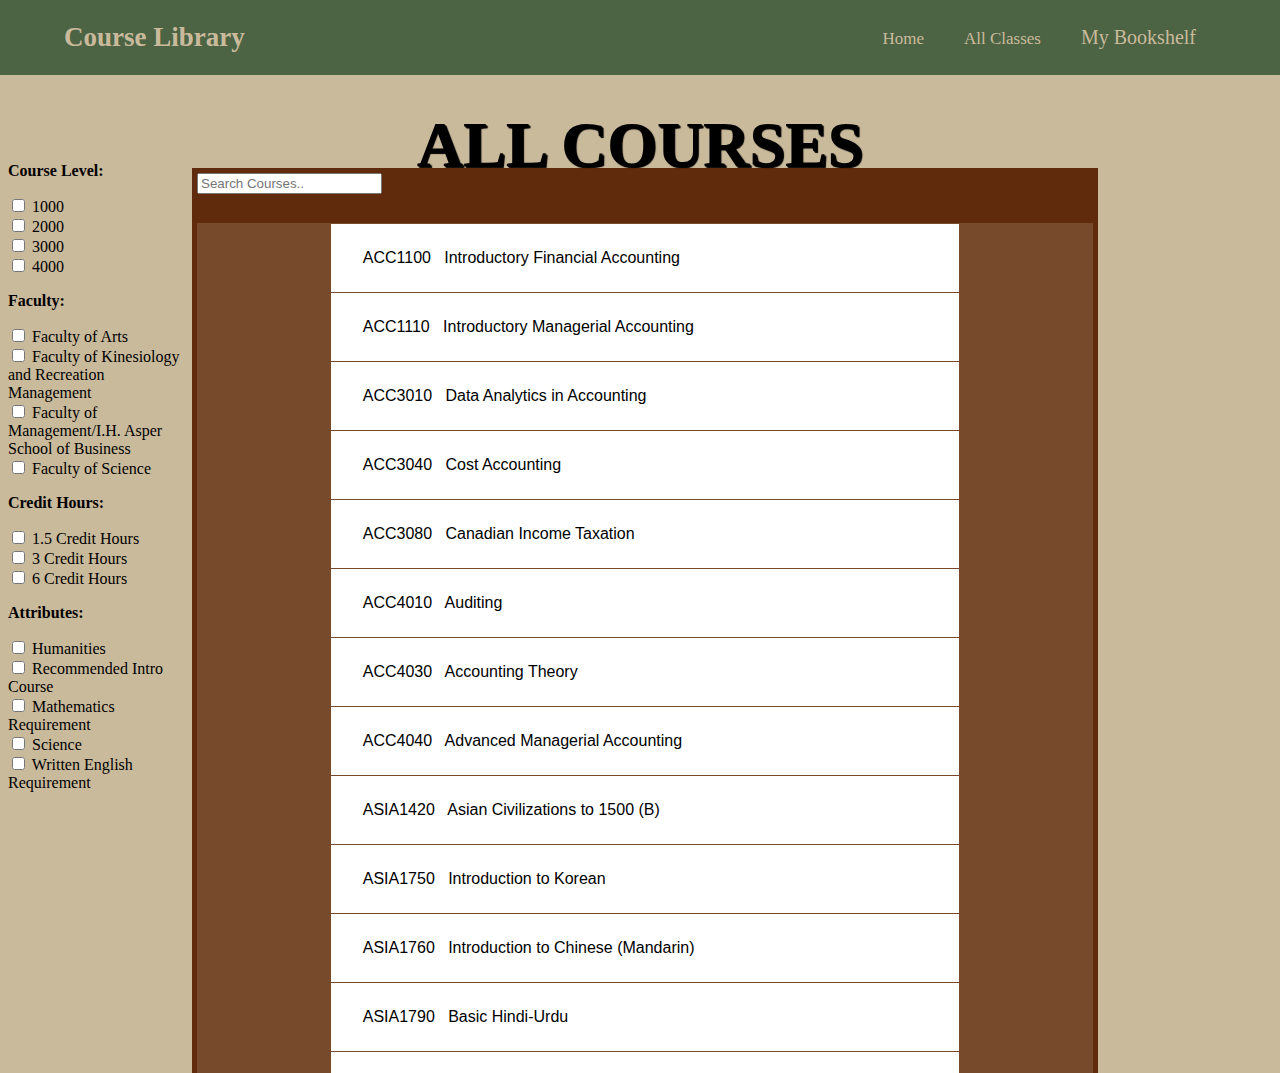
==== allCourses.html @ 7117ba46 "Add files via upload" ====
<!DOCTYPE html>
<html lang="en">
<head>
    <meta charset="UTF-8">
    <link rel="stylesheet" href="allCourses.css">
    <title>Course Library - All Classes</title>
</head>
<header style="background-color: #272727">
  <nav>
    <div class="navbar">
      <div class="logo"><a href="index.html">Course Library</a></div>
      <ul class="menu">
        <li><a href="index.html">Home</a></li>
        <li><a href="allCourses.html">All Classes</a></li>
        <li>My Bookshelf</li>
      </ul>

    </div>
  </nav>

</header>

<body style="background-color: #CABA9C">
<div class="shelfTitle">
    <!------------------------CHANGE THIS VALUE TO CHANGE THE TITLE ABOVE THE SHELF---------------------------------------->
    <p>ALL COURSES</p>
</div>
<script src="script.js"></script>

<div class="courses-filter">
    <p><strong>Course Level:</strong><p>
    <form>
        <label><input type="checkbox" name="course-level" value="1000" id="1000" /> 1000</label><br>
        <label><input type="checkbox" name="course-level" value="2000" id="2000" /> 2000</label><br>
        <label><input type="checkbox" name="course-level" value="3000" id="3000" /> 3000</label><br>
        <label><input type="checkbox" name="course-level" value="4000" id="4000" /> 4000</label><br>
    </form>

    <p><strong>Faculty:</strong></p>
    <form>
        <label><input type="checkbox" name="faculty" value="fac_arts" id="fac_arts" /> Faculty of Arts</label><br>
        <label><input type="checkbox" name="faculty" value="fac_kine" id="fac_kine" /> Faculty of Kinesiology and Recreation Management</label><br>
        <label><input type="checkbox" name="faculty" value="fac_mgmt" id="fac_mgmt" /> Faculty of Management/I.H. Asper School of Business</label><br>
        <label><input type="checkbox" name="faculty" value="fac_science" id="fac_science" /> Faculty of Science</label><br>
    </form>
    <p><strong>Credit Hours:</strong></p>
    <form>
        <label><input type="checkbox" name="credit-hours" value="1.5cr" id="1.5cr" /> 1.5 Credit Hours</label><br>
        <label><input type="checkbox" name="credit-hours" value="3cr" id="3cr" /> 3 Credit Hours</label><br>
        <label><input type="checkbox" name="credit-hours" value="6cr" id="6cr" /> 6 Credit Hours</label><br>
    </form>
    <p><strong>Attributes:</strong></p>
    <form>
        <label><input type="checkbox" name="attribute" value="humanities" id="humanities" /> Humanities</label><br>
        <label><input type="checkbox" name="attribute" value="ric" id="ric" /> Recommended Intro Course</label><br>
        <label><input type="checkbox" name="attribute" value="math" id="math" /> Mathematics Requirement</label><br>
        <label><input type="checkbox" name="attribute" value="science" id="science" /> Science</label><br>
        <label><input type="checkbox" name="attribute" value="wre" id="wre" /> Written English Requirement</label><br>
    </form>
</div>

  <div class="container">
      <div class="shelfNav">
          <div class ="course-search">
              <input id="searchbar" onkeyup="search_course()" type="text"
                     name="search" placeholder="Search Courses..">
              <script src="script.js"></script>
          </div>

      </div>

      <div class="courses">
          <div class="course" data-id="acc1100" data-category="1000 fac_mgmt 3cr"> ACC1100 &nbsp; Introductory Financial Accounting</div>
          <div class="course" data-id="acc1110" data-category="1000 fac_mgmt 3cr"> ACC1110 &nbsp; Introductory Managerial Accounting</div>
          <div class="course" data-id="acc3010" data-category="3000 fac_mgmt 3cr"> ACC3010 &nbsp; Data Analytics in Accounting</div>
          <div class="course" data-id="acc3040" data-category="3000 fac_mgmt 3cr"> ACC3040 &nbsp; Cost Accounting</div>
          <div class="course" data-id="acc3080" data-category="3000 fac_mgmt 3cr"> ACC3080 &nbsp; Canadian Income Taxation</div>
          <div class="course" data-id="acc4010" data-category="4000 fac_mgmt 3cr"> ACC4010 &nbsp; Auditing</div>
          <div class="course" data-id="acc4030" data-category="4000 fac_mgmt 3cr"> ACC4030 &nbsp; Accounting Theory</div>
          <div class="course" data-id="acc4040" data-category="4000 fac_mgmt 3cr"> ACC4040 &nbsp; Advanced Managerial Accounting</div>


          <div class="course" data-id="asia1420" data-category="1000 fac_arts 6cr humanities ric wre"> ASIA1420 &nbsp; Asian Civilizations to 1500 (B)</div>
          <div class="course" data-id="asia1750" data-category="1000 fac_arts 6cr humanities ric"> ASIA1750 &nbsp; Introduction to Korean</div>
          <div class="course" data-id="asia1760" data-category="1000 fac_arts 6cr humanities ric"> ASIA1760 &nbsp; Introduction to Chinese (Mandarin)</div>
          <div class="course" data-id="asia1790" data-category="1000 fac_arts 6cr humanities"> ASIA1790 &nbsp; Basic Hindi-Urdu</div>
          <div class="course" data-id="asia2080" data-category="2000 fac_arts 3cr humanities"> ASIA2080 &nbsp; South Asian Civilization</div>
          <div class="course" data-id="asia2570" data-category="2000 fac_arts 3cr humanities"> ASIA2570 &nbsp; History, Culture, and Society in Chinese Film</div>
          <div class="course" data-id="asia2750" data-category="2000 fac_arts 6cr humanities"> ASIA2750 &nbsp; Intermediate Korean</div>
          <div class="course" data-id="asia2760" data-category="2000 fac_arts 6cr humanities"> ASIA2760 &nbsp; Intermediate Chinese (Mandarin)</div>
          <div class="course" data-id="asia3480" data-category="3000 fac_arts 3cr humanities"> ASIA3480 &nbsp; Selected Topics in Asian Studies 1</div>
          <div class="course" data-id="asia3490" data-category="3000 fac_arts 3cr humanities"> ASIA3490 &nbsp; Selected Topics in Asian Studies 2</div>
          <div class="course" data-id="asia3560" data-category="3000 fac_arts 3cr humanities"> ASIA3560 &nbsp; Themes and Genres in Asian Literature </div>
          <div class="course" data-id="asia3750" data-category="3000 fac_arts 6cr humanities"> ASIA3750 &nbsp; Advanced Korean</div>
          <div class="course" data-id="asia3760" data-category="3000 fac_arts 6cr humanities"> ASIA3760 &nbsp; Advanced Chinese (Mandarin)</div>

          <div class="course" data-id="comp1000" data-category="1000 fac_science 3cr science ric"> COMP1000&nbsp; Introductory Programming: Think Like a Computer</div>
          <div class="course" data-id="comp1002" data-category="1000 fac_science 1.5cr science">COMP1002 &nbsp; Introduction to Tools and Techniques in Computer Science 1</div>
          <div class="course" data-id="comp1010" data-category="1000 fac_science 3cr science ric">COMP1010 &nbsp; Introductory Computer Science 1</div>
          <div class="course" data-id="comp2080" data-category="2000 fac_science 3cr science"> COMP2080&nbsp; Analysis of Algorithms</div>
          <div class="course" data-id="comp2150" data-category="2000 fac_science 3cr science"> COMP2150&nbsp; Object Orientation</div>
          <div class="course" data-id="comp2280" data-category="2000 fac_science 3cr science"> COMP2280&nbsp; Introduction to Computer Systems</div>
          <div class="course" data-id="comp3020" data-category="3000 fac_science 3cr science"> COMP3020&nbsp; Human-Computer Interaction 1</div>
          <div class="course" data-id="comp3170" data-category="3000 fac_science 3cr science"> COMP3170&nbsp; Analysis of Algorithms and Data Structures</div>
          <div class="course" data-id="comp3350" data-category="3000 fac_science 3cr science"> COMP3350&nbsp; Software Engineering 1</div>
          <div class="course" data-id="comp4020" data-category="4000 fac_science 3cr science">COMP4020 &nbsp; Human-Computer Interaction 2</div>
          <div class="course" data-id="comp4340" data-category="4000 fac_science 3cr science">COMP4340 &nbsp; Graph Theory Algorithms 1</div>
          <div class="course" data-id="comp4350" data-category="4000 fac_science 3cr science">COMP4350 &nbsp; Software Engineering 2</div>

          <div class="course" data-id="kper1200" data-category="1000 fac_kine 3cr ric"> KPER1200 &nbsp; Physical Activity, Health and Wellness</div>
          <div class="course" data-id="kper1400" data-category="1000 fac_kine 3cr ric"> KPER1400 &nbsp; Concepts of Recreation and Leisure</div>
          <div class="course" data-id="kper1500" data-category="1000 fac_kine 3cr ric"> KPER1500 &nbsp; Foundations of Physical Education and Kinesiology</div>
          <div class="course" data-id="kper2120" data-category="2000 fac_kine 3cr wre"> KPER2120 &nbsp; Academic Skills in Kinesiology and Recreation Management </div>
          <div class="course" data-id="kper2170" data-category="2000 fac_kine 3cr"> KPER2170 &nbsp; History of Physical Activity and Leisure</div>
          <div class="course" data-id="kper2320" data-category="2000 fac_kine 3cr"> KPER2320 &nbsp; Human Anatomy</div>
          <div class="course" data-id="kper3100" data-category="3000 fac_kine 3cr"> KPER3100 &nbsp; Inclusive Physical Activity and Leisure</div>
          <div class="course" data-id="kper3140" data-category="3000 fac_kine 3cr"> KPER3140 &nbsp; Health Promotion</div>
          <div class="course" data-id="kper3470" data-category="3000 fac_kine 3cr"> KPER3470 &nbsp; Exercise Physiology</div>
          <div class="course" data-id="kper4110" data-category="4000 fac_kine 3cr"> KPER4110 &nbsp; The Olympics and the Global Sporting Event</div>
          <div class="course" data-id="kper4310" data-category="4000 fac_kine 3cr"> KPER4310 &nbsp; Physical Activity Counselling</div>
          <div class="course" data-id="kper4320" data-category="4000 fac_kine 3cr"> KPER4320 &nbsp; Sport and the Body</div>

          <div class="course" data-id="math1010" data-category="1000 fac_science 3cr math science ric"> MATH1010 &nbsp; Applied Finite Mathematics</div>
          <div class="course" data-id="math1240" data-category="1000 fac_science 3cr math science ric"> MATH1240 &nbsp; Elementary Discrete Mathematics</div>
          <div class="course" data-id="math1500" data-category="1000 fac_science 3cr math science ric"> MATH1500 &nbsp; Introduction to Calculus</div>
          <div class="course" data-id="math2020" data-category="2000 fac_science 3cr math science"> MATH2020 &nbsp; Algebra 1</div>
          <div class="course" data-id="math2030" data-category="2000 fac_science 3cr math science"> MATH2030 &nbsp; Combinatorics 1</div>
          <div class="course" data-id="math2740" data-category="2000 fac_science 3cr math science"> MATH2740 &nbsp; Mathematics of Data Science</div>
          <div class="course" data-id="math3320" data-category="3000 fac_science 3cr math science"> MATH3320 &nbsp; Algebra 2</div>
          <div class="course" data-id="math3322" data-category="3000 fac_science 3cr math science"> MATH3322 &nbsp; Algebra 3</div>
          <div class="course" data-id="math3360" data-category="3000 fac_science 3cr math science"> MATH3360 &nbsp; Combinatorics 2</div>
          <div class="course" data-id="math4280" data-category="4000 fac_science 3cr math science"> MATH4280 &nbsp; Basic Functional Analysis</div>
          <div class="course" data-id="math4300" data-category="4000 fac_science 3cr math science"> MATH4300 &nbsp; Combinatorial Geometry</div>
          <div class="course" data-id="math4370" data-category="4000 fac_science 3cr math science"> MATH4370 &nbsp; Linear Algebra and Matrix Analysis</div>


      </div>
      <script src='https://ajax.googleapis.com/ajax/libs/jquery/3.7.1/jquery.min.js'></script><script  src="script.js"></script>
  </div>

</body>
</html>
---- allCourses.css ----
nav{
    position: fixed;
    left: 0;
    top: 0;
    width: 100%;
    height: 75px;
    background: #4C6444;
    z-index: 100;
}

body{
    height: 100vh;
}
nav .navbar{
    display: flex;
    align-items: center;
    justify-content: space-between;
    height: 100%;
    max-width: 90%;
    background: #4C6444;
    margin: auto;
}
nav .navbar .logo a{
    color: #CABA9C;
    font-size: 27px;
    font-weight: 600;
    text-decoration: none;
}
nav .navbar .menu{
    font-size: 20px;
    color: #CABA9C;
    display: flex;
}
.navbar .menu li{
    list-style: none;
    margin: 0 20px;
}
.navbar .menu li a{
    color: #CABA9C;
    font-size: 17px;
    font-weight: 500;
    text-decoration: none;
}

.container{
    position: absolute;
    top: 168px;
    left: 15%;
    width: 70%;
    height: 100%;
    background:  rgba(87, 31, 0, 0.72);
    border-style: solid;
    border-width: 5px;
    border-bottom: 0px;
    border-style: solid;
    border-color:  rgba(87, 31, 0, 0.72);
    overflow-y: auto;
}

.shelfTitle {
    position: relative;
    top: 44px;
    margin: auto;
    width: 100%;
    height: 0px;
    background-color: red;
    text-align: center;
    font-family: Inknut Antiqua;
    font-size: 64px;
    font-weight: 700;
    text-shadow:
            1px 1px 1px black,
            2px 2px 1px black;
}

.shelfNav{
    background-color:  rgba(87, 31, 0, 0.72);
    position: absolute;
    width: 100%;
    height: 50px;
}


/*For course searching */
.courses-filter {
    float:left;
    width:14%;
    margin:6.5% 1% 0 0;
    padding:0;
    position:relative;
    user-select: none;
}

.courses {
    font-family: 'Arial', serif;
    float:left;
    width:70%;
    margin-top: 51px;
    padding: 0% 0% 0% 15%;

}

.courses div{
    float:left;
    width:90%;
    height:68px;
    line-height:68px;
    padding:0 5%;
    margin:0 0 1px;
    position:relative;
    list-style: none;
    background: white;
    color: black;
}
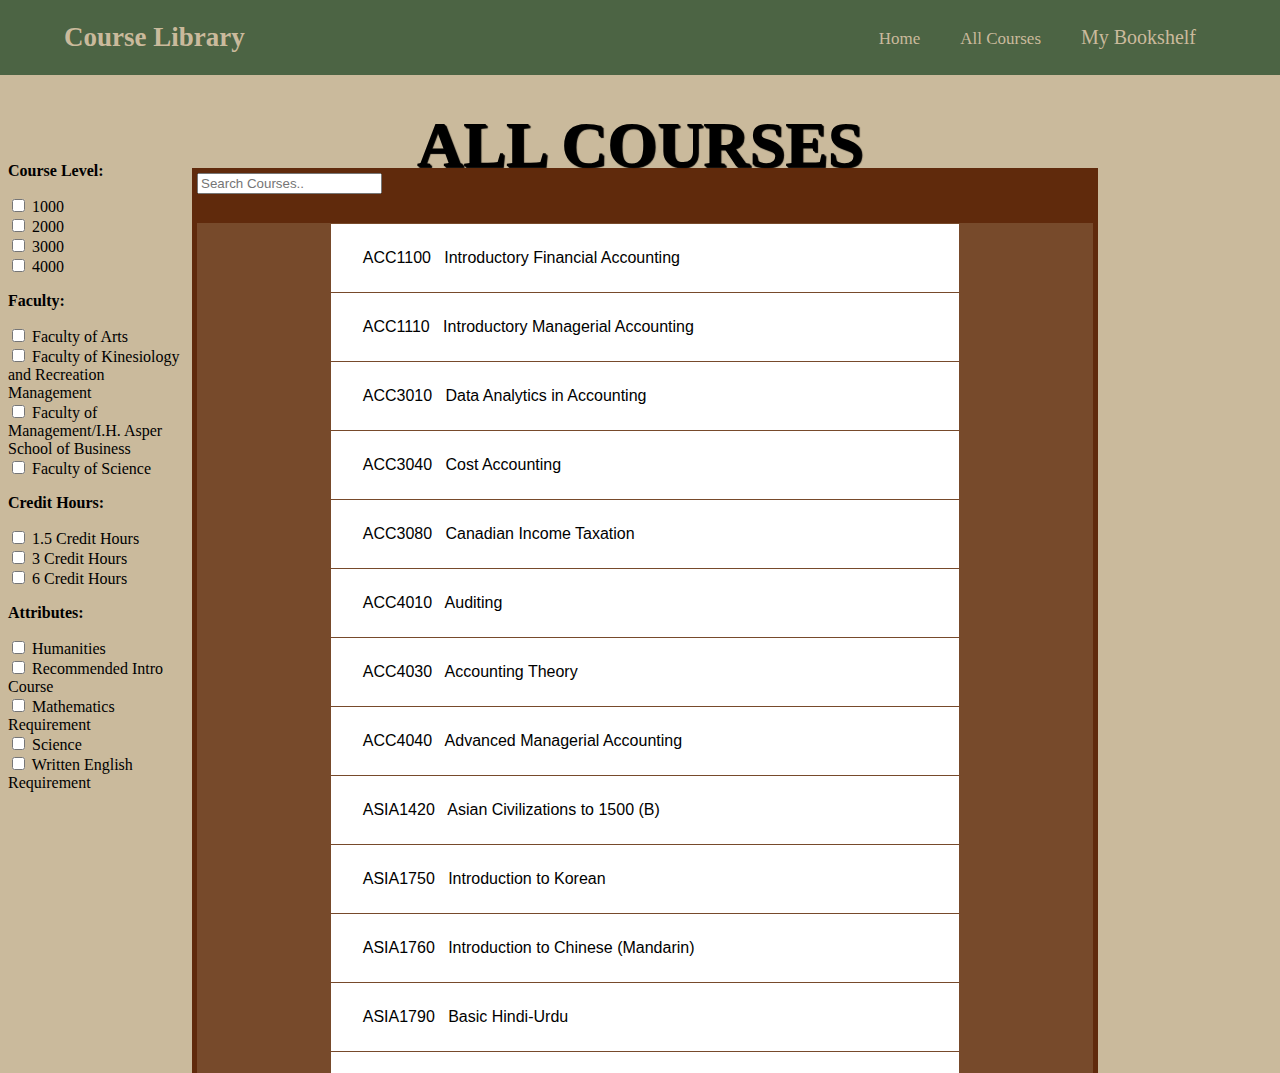
==== commit 06c4f3d6: "Add files via upload" ====
--- a/allCourses.html
+++ b/allCourses.html
@@ -3,7 +3,7 @@
 <head>
     <meta charset="UTF-8">
     <link rel="stylesheet" href="allCourses.css">
-    <title>Course Library - All Classes</title>
+    <title>Course Library - All Courses</title>
 </head>
 <header style="background-color: #272727">
   <nav>
@@ -11,7 +11,7 @@
       <div class="logo"><a href="index.html">Course Library</a></div>
       <ul class="menu">
         <li><a href="index.html">Home</a></li>
-        <li><a href="allCourses.html">All Classes</a></li>
+        <li><a href="allCourses.html">All Courses</a></li>
         <li>My Bookshelf</li>
       </ul>
 
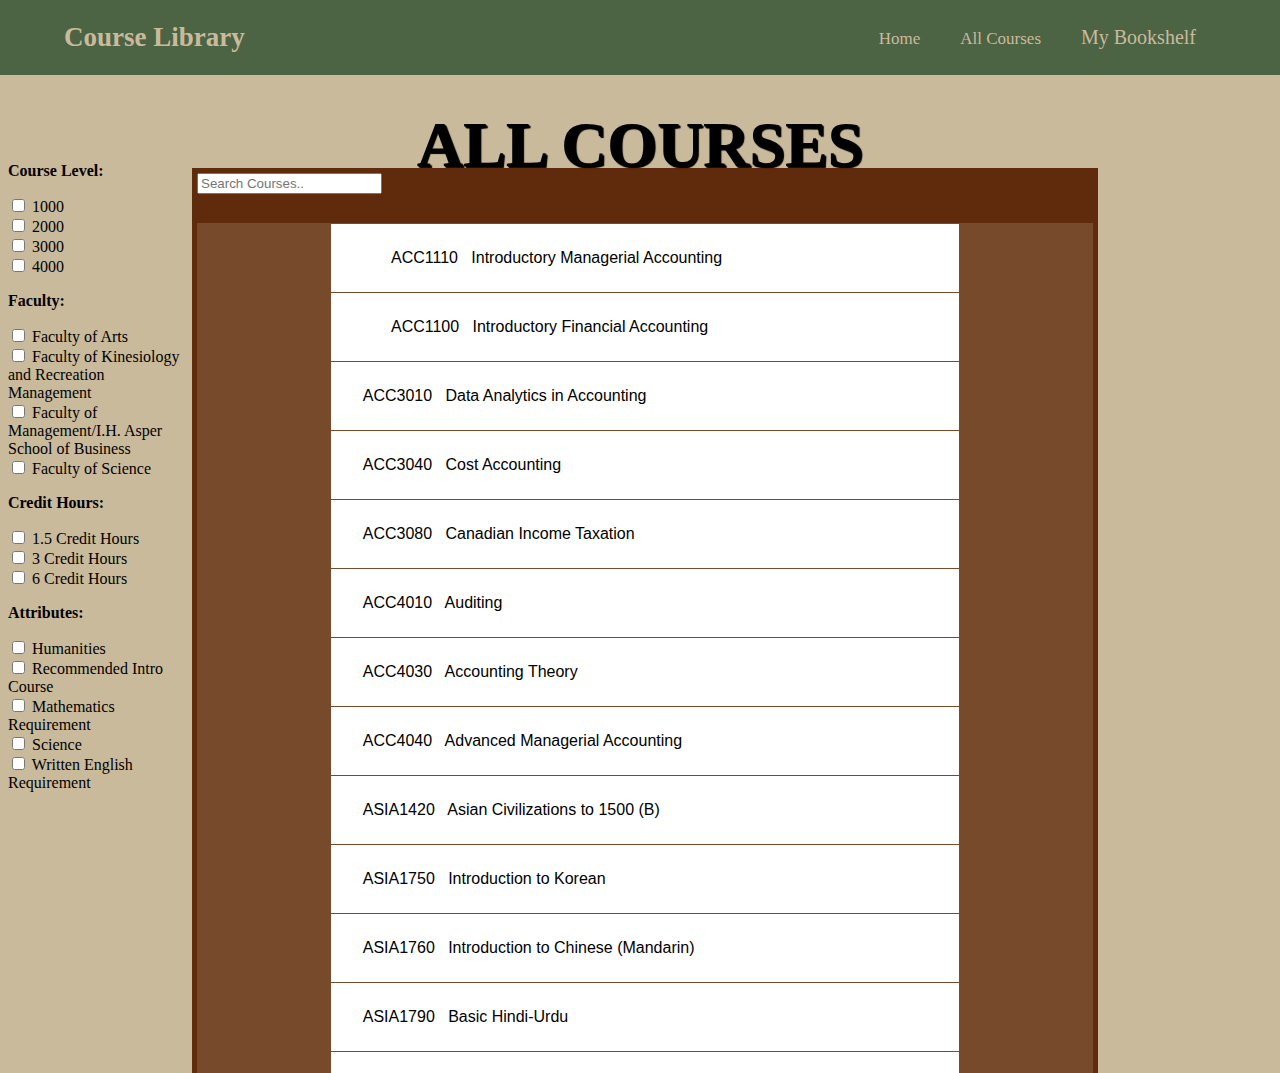
==== commit 05980b5e: "Add files via upload" ====
--- a/allCourses.html
+++ b/allCourses.html
@@ -70,8 +70,20 @@
       </div>
 
       <div class="courses">
-          <div class="course" data-id="acc1100" data-category="1000 fac_mgmt 3cr"> ACC1100 &nbsp; Introductory Financial Accounting</div>
-          <div class="course" data-id="acc1110" data-category="1000 fac_mgmt 3cr"> ACC1110 &nbsp; Introductory Managerial Accounting</div>
+          <!----------------FOR ANYBODY WORKING ON THE POPUPS, IM SORRY------------------------------->
+          <!--Hello, a message from the bringer of pain, Taren. I tried, I really did. I cannot find a
+          solution to this problem other than this, and its more tedious that painting a wall with
+          nothing but a seagull feather. for each new popup, you must create a new function, I have been
+          naming them "myFunction(number of function)" that function will be identical to the others but the
+          pop# must match the number in the function. you should be able to copy and paste the second one i have done
+          (not the first, its different) to start. make sure you move the text that is to be displayed from the first
+          to the second div. once again, i am so sorry.-->
+          <div class="course" data-id="acc1110" data-category="1000 fac_mgmt 3cr">
+              <div class="popup" onclick="myFunction1()"> ACC1110 &nbsp; Introductory Managerial Accounting
+                  <span class="popuptext" id="pop1"><img class="topImg" src="ACC1110.png"></span></div></div>
+          <div class="course" data-id="acc1100" data-category="1000 fac_mgmt 3cr">
+              <div class="popup" onclick="myFunction2()"> ACC1100 &nbsp; Introductory Financial Accounting
+                  <span class="popuptext" id="pop2"><img src="ACC1100.png"></span></div></div>
           <div class="course" data-id="acc3010" data-category="3000 fac_mgmt 3cr"> ACC3010 &nbsp; Data Analytics in Accounting</div>
           <div class="course" data-id="acc3040" data-category="3000 fac_mgmt 3cr"> ACC3040 &nbsp; Cost Accounting</div>
           <div class="course" data-id="acc3080" data-category="3000 fac_mgmt 3cr"> ACC3080 &nbsp; Canadian Income Taxation</div>
--- a/allCourses.css
+++ b/allCourses.css
@@ -55,6 +55,7 @@
     border-style: solid;
     border-color:  rgba(87, 31, 0, 0.72);
     overflow-y: auto;
+    overflow-x: visible;
 }
 
 .shelfTitle {
@@ -112,3 +113,57 @@
     background: white;
     color: black;
 }
+
+/* Popup container - can be anything you want */
+.popup {
+    position: relative;
+    display: inline-block;
+    cursor: pointer;
+    -webkit-user-select: none;
+    -moz-user-select: none;
+    -ms-user-select: none;
+    user-select: none;
+    overflow: visible;
+}
+
+/* The actual popup */
+.popup .popuptext {
+    visibility: hidden;
+    width: 160px;
+    text-align: center;
+    border-radius: 6px;
+    padding: 0px 0px 0px 0px;
+    position: absolute;
+    z-index: 1;
+    bottom: -214%;
+    left: 82%;
+    margin-left: -80px;
+    overflow: visible;
+}
+
+/* Popup arrow */
+.popup .popuptext::after {
+    content: "";
+    position: absolute;
+    margin-left: -5px;
+    overflow: visible;
+}
+
+/* Toggle this class - hide and show the popup */
+.popup .show {
+    visibility: visible;
+    -webkit-animation: fadeIn 1s;
+    animation: fadeIn 1s;
+    overflow: visible;
+}
+
+img{
+    width: 300px;
+    height: 300px;
+    overflow: visible;
+    z-index: 99999999;
+}
+
+.topImg{
+    height: 237px;
+}
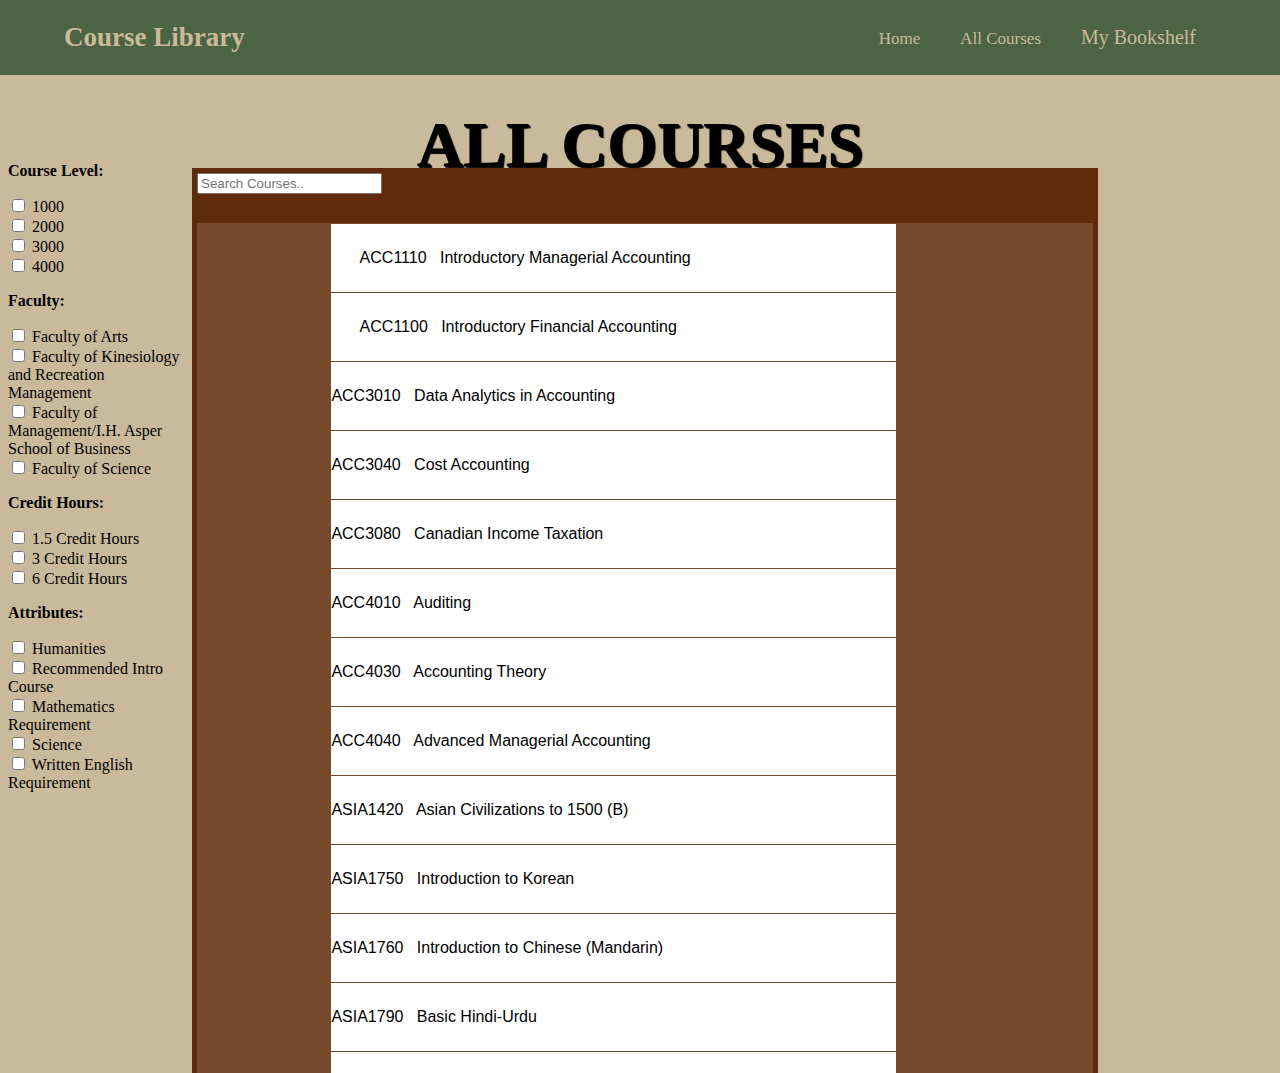
==== commit fe946a00: "Add files via upload" ====
--- a/allCourses.html
+++ b/allCourses.html
@@ -80,10 +80,10 @@
           to the second div. once again, i am so sorry.-->
           <div class="course" data-id="acc1110" data-category="1000 fac_mgmt 3cr">
               <div class="popup" onclick="myFunction1()"> ACC1110 &nbsp; Introductory Managerial Accounting
-                  <span class="popuptext" id="pop1"><img class="topImg" src="ACC1110.png"></span></div></div>
+                  <span class="popuptext" id="pop1"><img class="topImg" src="classInfoPics/ACC1110.png"></span></div></div>
           <div class="course" data-id="acc1100" data-category="1000 fac_mgmt 3cr">
               <div class="popup" onclick="myFunction2()"> ACC1100 &nbsp; Introductory Financial Accounting
-                  <span class="popuptext" id="pop2"><img src="ACC1100.png"></span></div></div>
+                  <span class="popuptext" id="pop2"><img src="classInfoPics/ACC1100.png"></span></div></div>
           <div class="course" data-id="acc3010" data-category="3000 fac_mgmt 3cr"> ACC3010 &nbsp; Data Analytics in Accounting</div>
           <div class="course" data-id="acc3040" data-category="3000 fac_mgmt 3cr"> ACC3040 &nbsp; Cost Accounting</div>
           <div class="course" data-id="acc3080" data-category="3000 fac_mgmt 3cr"> ACC3080 &nbsp; Canadian Income Taxation</div>
--- a/allCourses.css
+++ b/allCourses.css
@@ -26,6 +26,11 @@
     font-weight: 600;
     text-decoration: none;
 }
+
+nav .navbar .logo a:hover{
+    color: white;
+}
+
 nav .navbar .menu{
     font-size: 20px;
     color: #CABA9C;
@@ -40,6 +45,9 @@
     font-size: 17px;
     font-weight: 500;
     text-decoration: none;
+}
+.navbar .menu li a:hover{
+    color: white;
 }
 
 .container{
@@ -106,17 +114,22 @@
     width:90%;
     height:68px;
     line-height:68px;
-    padding:0 5%;
+    padding:0 0 0 0;
     margin:0 0 1px;
     position:relative;
     list-style: none;
     background: white;
     color: black;
+    transition-duration: 0.2s;
+}
+
+.courses div:hover{
+    background-color: #272727;
+    color: white;
 }
 
 /* Popup container - can be anything you want */
 .popup {
-    position: relative;
     display: inline-block;
     cursor: pointer;
     -webkit-user-select: none;
@@ -124,6 +137,7 @@
     -ms-user-select: none;
     user-select: none;
     overflow: visible;
+    padding: 0 5% !important;
 }
 
 /* The actual popup */
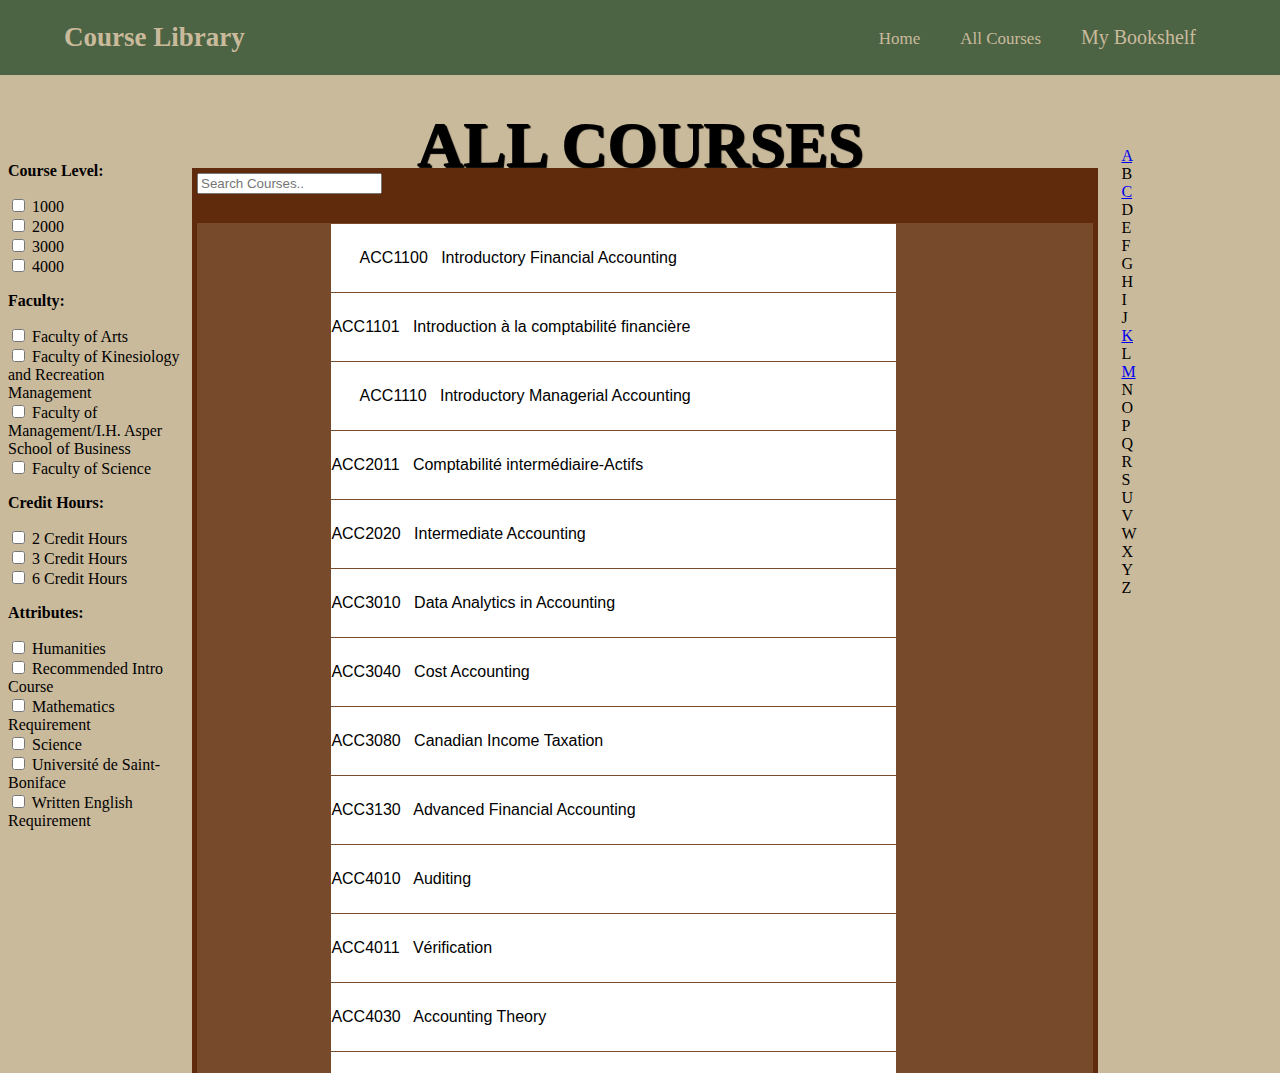
==== commit 72192d51: "Add files via upload" ====
--- a/allCourses.html
+++ b/allCourses.html
@@ -45,7 +45,7 @@
     </form>
     <p><strong>Credit Hours:</strong></p>
     <form>
-        <label><input type="checkbox" name="credit-hours" value="1.5cr" id="1.5cr" /> 1.5 Credit Hours</label><br>
+        <label><input type="checkbox" name="credit-hours" value="2cr" id="2cr" /> 2 Credit Hours</label><br>
         <label><input type="checkbox" name="credit-hours" value="3cr" id="3cr" /> 3 Credit Hours</label><br>
         <label><input type="checkbox" name="credit-hours" value="6cr" id="6cr" /> 6 Credit Hours</label><br>
     </form>
@@ -55,8 +55,36 @@
         <label><input type="checkbox" name="attribute" value="ric" id="ric" /> Recommended Intro Course</label><br>
         <label><input type="checkbox" name="attribute" value="math" id="math" /> Mathematics Requirement</label><br>
         <label><input type="checkbox" name="attribute" value="science" id="science" /> Science</label><br>
+        <label><input type="checkbox" name="attribute" value="fr" id="fr" /> Université de Saint-Boniface</label><br>
         <label><input type="checkbox" name="attribute" value="wre" id="wre" /> Written English Requirement</label><br>
     </form>
+</div>
+<div class="alph-jump">
+    <a href="#A">A</a>
+    <A>B</a>
+    <a href="#C">C</a>
+    <a>D</a>
+    <a>E</a>
+    <a>F</a>
+    <a>G</a>
+    <a>H</a>
+    <a>I</a>
+    <a>J</a>
+    <a href="#K">K</a>
+    <a>L</a>
+    <a href="#M">M</a>
+    <a>N</a>
+    <a>O</a>
+    <a>P</a>
+    <a>Q</a>
+    <a>R</a>
+    <a>S</a>
+    <a>U</a>
+    <a>V</a>
+    <a>W</a>
+    <a>X</a>
+    <a>Y</a>
+    <a>Z</a>
 </div>
 
   <div class="container">
@@ -78,73 +106,71 @@
           pop# must match the number in the function. you should be able to copy and paste the second one i have done
           (not the first, its different) to start. make sure you move the text that is to be displayed from the first
           to the second div. once again, i am so sorry.-->
+
+
+          <div class="course" data-id="acc1100" id="A" data-category="1000 fac_mgmt 3cr">
+              <div class="popup" onclick="myFunction2()"> ACC1100 &nbsp; Introductory Financial Accounting
+                  <span class="popuptext" id="pop2"><img src="classInfoPics/ACC1100.png"></span></div></div>
+          <div class="course" data-id="acc1101" data-category="1000 fac_mgmt 3cr ric fr"> ACC1101 &nbsp; Introduction à la comptabilité financière</div>
           <div class="course" data-id="acc1110" data-category="1000 fac_mgmt 3cr">
               <div class="popup" onclick="myFunction1()"> ACC1110 &nbsp; Introductory Managerial Accounting
                   <span class="popuptext" id="pop1"><img class="topImg" src="classInfoPics/ACC1110.png"></span></div></div>
-          <div class="course" data-id="acc1100" data-category="1000 fac_mgmt 3cr">
-              <div class="popup" onclick="myFunction2()"> ACC1100 &nbsp; Introductory Financial Accounting
-                  <span class="popuptext" id="pop2"><img src="classInfoPics/ACC1100.png"></span></div></div>
+          <div class="course" data-id="acc2011" data-category="2000 fac_mgmt 3cr fr"> ACC2011 &nbsp; Comptabilité intermédiaire-Actifs</div>
+          <div class="course" data-id="acc2020" data-category="2000 fac_mgmt 3cr fr"> ACC2020 &nbsp; Intermediate Accounting</div>
           <div class="course" data-id="acc3010" data-category="3000 fac_mgmt 3cr"> ACC3010 &nbsp; Data Analytics in Accounting</div>
           <div class="course" data-id="acc3040" data-category="3000 fac_mgmt 3cr"> ACC3040 &nbsp; Cost Accounting</div>
           <div class="course" data-id="acc3080" data-category="3000 fac_mgmt 3cr"> ACC3080 &nbsp; Canadian Income Taxation</div>
+          <div class="course" data-id="acc3130" data-category="3000 fac_mgmt 3cr"> ACC3130 &nbsp; Advanced Financial Accounting</div>
           <div class="course" data-id="acc4010" data-category="4000 fac_mgmt 3cr"> ACC4010 &nbsp; Auditing</div>
+          <div class="course" data-id="acc4011" data-category="4000 fac_mgmt 3cr fr"> ACC4011 &nbsp; Vérification</div>
           <div class="course" data-id="acc4030" data-category="4000 fac_mgmt 3cr"> ACC4030 &nbsp; Accounting Theory</div>
-          <div class="course" data-id="acc4040" data-category="4000 fac_mgmt 3cr"> ACC4040 &nbsp; Advanced Managerial Accounting</div>
 
+          <div class="course" data-id="asia1750" data-category="1000 fac_arts 6cr humanities ric"> ASIA1750 &nbsp; Introduction to Korean</div>
+          <div class="course" data-id="asia1770" data-category="1000 fac_arts 6cr humanities ric"> ASIA1770 &nbsp; Introduction to Japanese</div>
+          <div class="course" data-id="asia1780" data-category="1000 fac_arts 6cr humanities"> ASIA1780 &nbsp; Basic Sanskrit</div>
+          <div class="course" data-id="asia2750" data-category="2000 fac_arts 6cr humanities"> ASIA2750 &nbsp; Intermediate Korean</div>
+          <div class="course" data-id="asia2770" data-category="2000 fac_arts 6cr humanities"> ASIA2770 &nbsp; Intermediate Japanese</div>
+          <div class="course" data-id="asia2750" data-category="2000 fac_arts 6cr humanities"> ASIA2780 &nbsp; Intermediate Sanskrit</div>
+          <div class="course" data-id="asia3750" data-category="3000 fac_arts 6cr humanities"> ASIA3750 &nbsp; Advanced Korean</div>
+          <div class="course" data-id="asia3770" data-category="3000 fac_arts 6cr humanities"> ASIA3770 &nbsp; Advanced Japanese</div>
+          <div class="course" data-id="asia3792" data-category="3000 fac_arts 3cr humanities"> ASIA3792 &nbsp; Linguistic Analysis of Japanese</div>
 
-          <div class="course" data-id="asia1420" data-category="1000 fac_arts 6cr humanities ric wre"> ASIA1420 &nbsp; Asian Civilizations to 1500 (B)</div>
-          <div class="course" data-id="asia1750" data-category="1000 fac_arts 6cr humanities ric"> ASIA1750 &nbsp; Introduction to Korean</div>
-          <div class="course" data-id="asia1760" data-category="1000 fac_arts 6cr humanities ric"> ASIA1760 &nbsp; Introduction to Chinese (Mandarin)</div>
-          <div class="course" data-id="asia1790" data-category="1000 fac_arts 6cr humanities"> ASIA1790 &nbsp; Basic Hindi-Urdu</div>
-          <div class="course" data-id="asia2080" data-category="2000 fac_arts 3cr humanities"> ASIA2080 &nbsp; South Asian Civilization</div>
-          <div class="course" data-id="asia2570" data-category="2000 fac_arts 3cr humanities"> ASIA2570 &nbsp; History, Culture, and Society in Chinese Film</div>
-          <div class="course" data-id="asia2750" data-category="2000 fac_arts 6cr humanities"> ASIA2750 &nbsp; Intermediate Korean</div>
-          <div class="course" data-id="asia2760" data-category="2000 fac_arts 6cr humanities"> ASIA2760 &nbsp; Intermediate Chinese (Mandarin)</div>
-          <div class="course" data-id="asia3480" data-category="3000 fac_arts 3cr humanities"> ASIA3480 &nbsp; Selected Topics in Asian Studies 1</div>
-          <div class="course" data-id="asia3490" data-category="3000 fac_arts 3cr humanities"> ASIA3490 &nbsp; Selected Topics in Asian Studies 2</div>
-          <div class="course" data-id="asia3560" data-category="3000 fac_arts 3cr humanities"> ASIA3560 &nbsp; Themes and Genres in Asian Literature </div>
-          <div class="course" data-id="asia3750" data-category="3000 fac_arts 6cr humanities"> ASIA3750 &nbsp; Advanced Korean</div>
-          <div class="course" data-id="asia3760" data-category="3000 fac_arts 6cr humanities"> ASIA3760 &nbsp; Advanced Chinese (Mandarin)</div>
+          <div class="course" data-id="comp1010" id="C" data-category="1000 fac_science 3cr science ric">COMP1010 &nbsp; Introductory Computer Science 1</div>
+          <div class="course" data-id="comp1012" data-category="1000 fac_science 3cr science ric">COMP1012 &nbsp; Computer Programming for Scientists and Engineers</div>
+          <div class="course" data-id="comp1020" data-category="1000 fac_science 3cr science ric">COMP1020 &nbsp; Introductory Computer Science 2</div>
+          <div class="course" data-id="comp2140" data-category="2000 fac_science 3cr science"> COMP2140&nbsp; Data Structures and Algorithms</div>
+          <div class="course" data-id="comp2150" data-category="2000 fac_science 3cr science"> COMP2150&nbsp; Object Orientation</div>
+          <div class="course" data-id="comp2160" data-category="2000 fac_science 3cr science"> COMP2160&nbsp; Programming Practices</div>
+          <div class="course" data-id="comp3370" data-category="3000 fac_science 3cr science"> COMP3370&nbsp; Computer Organization</div>
+          <div class="course" data-id="comp3380" data-category="3000 fac_science 3cr science"> COMP3380&nbsp; Databases Concepts and Usage</div>
+          <div class="course" data-id="comp3440" data-category="3000 fac_science 3cr science"> COMP3440&nbsp; Programming Language Concepts</div>
+          <div class="course" data-id="comp4710" data-category="4000 fac_science 3cr science">COMP4710 &nbsp; Introduction to Data Mining</div>
+          <div class="course" data-id="comp4740" data-category="4000 fac_science 3cr science">COMP4740 &nbsp; Advanced Databases</div>
+          <div class="course" data-id="comp4820" data-category="4000 fac_science 3cr science">COMP4820 &nbsp; Bioinformatics</div>
 
-          <div class="course" data-id="comp1000" data-category="1000 fac_science 3cr science ric"> COMP1000&nbsp; Introductory Programming: Think Like a Computer</div>
-          <div class="course" data-id="comp1002" data-category="1000 fac_science 1.5cr science">COMP1002 &nbsp; Introduction to Tools and Techniques in Computer Science 1</div>
-          <div class="course" data-id="comp1010" data-category="1000 fac_science 3cr science ric">COMP1010 &nbsp; Introductory Computer Science 1</div>
-          <div class="course" data-id="comp2080" data-category="2000 fac_science 3cr science"> COMP2080&nbsp; Analysis of Algorithms</div>
-          <div class="course" data-id="comp2150" data-category="2000 fac_science 3cr science"> COMP2150&nbsp; Object Orientation</div>
-          <div class="course" data-id="comp2280" data-category="2000 fac_science 3cr science"> COMP2280&nbsp; Introduction to Computer Systems</div>
-          <div class="course" data-id="comp3020" data-category="3000 fac_science 3cr science"> COMP3020&nbsp; Human-Computer Interaction 1</div>
-          <div class="course" data-id="comp3170" data-category="3000 fac_science 3cr science"> COMP3170&nbsp; Analysis of Algorithms and Data Structures</div>
-          <div class="course" data-id="comp3350" data-category="3000 fac_science 3cr science"> COMP3350&nbsp; Software Engineering 1</div>
-          <div class="course" data-id="comp4020" data-category="4000 fac_science 3cr science">COMP4020 &nbsp; Human-Computer Interaction 2</div>
-          <div class="course" data-id="comp4340" data-category="4000 fac_science 3cr science">COMP4340 &nbsp; Graph Theory Algorithms 1</div>
-          <div class="course" data-id="comp4350" data-category="4000 fac_science 3cr science">COMP4350 &nbsp; Software Engineering 2</div>
+          <div class="course" data-id="kin2200" id="K" data-category="2000 fac_kine 3cr"> KIN2200 &nbsp; Basic Trauma and Life Support</div>
+          <div class="course" data-id="kin2610" data-category="2000 fac_kine 3cr"> KIN2610 &nbsp; Health and Physical Aspects of Aging</div>
+          <div class="course" data-id="kin2750" data-category="2000 fac_kine 3cr"> KIN2750 &nbsp; Athletic Therapy Skills</div>
+          <div class="course" data-id="kin3320" data-category="3000 fac_kine 3cr"> KIN3320 &nbsp; Advanced Human Anatomy</div>
+          <div class="course" data-id="kin3400" data-category="3000 fac_kine 3cr"> KIN3400 &nbsp; Therapeutic Modalities</div>
+          <div class="course" data-id="kin3914" data-category="3000 fac_kine 2cr"> KIN3914 &nbsp; Clinical Block Placement</div>
+          <div class="course" data-id="kin4330" data-category="4000 fac_kine 3cr"> KIN4330 &nbsp; Advanced Biomechanics</div>
+          <div class="course" data-id="kin4470" data-category="4000 fac_kine 3cr"> KIN4470 &nbsp; Advanced Exercise Physiology</div>
+          <div class="course" data-id="kin4910" data-category="4000 fac_kine 6cr"> KIN4910 &nbsp; Athletic Therapy Practicum</div>
 
-          <div class="course" data-id="kper1200" data-category="1000 fac_kine 3cr ric"> KPER1200 &nbsp; Physical Activity, Health and Wellness</div>
-          <div class="course" data-id="kper1400" data-category="1000 fac_kine 3cr ric"> KPER1400 &nbsp; Concepts of Recreation and Leisure</div>
-          <div class="course" data-id="kper1500" data-category="1000 fac_kine 3cr ric"> KPER1500 &nbsp; Foundations of Physical Education and Kinesiology</div>
-          <div class="course" data-id="kper2120" data-category="2000 fac_kine 3cr wre"> KPER2120 &nbsp; Academic Skills in Kinesiology and Recreation Management </div>
-          <div class="course" data-id="kper2170" data-category="2000 fac_kine 3cr"> KPER2170 &nbsp; History of Physical Activity and Leisure</div>
-          <div class="course" data-id="kper2320" data-category="2000 fac_kine 3cr"> KPER2320 &nbsp; Human Anatomy</div>
-          <div class="course" data-id="kper3100" data-category="3000 fac_kine 3cr"> KPER3100 &nbsp; Inclusive Physical Activity and Leisure</div>
-          <div class="course" data-id="kper3140" data-category="3000 fac_kine 3cr"> KPER3140 &nbsp; Health Promotion</div>
-          <div class="course" data-id="kper3470" data-category="3000 fac_kine 3cr"> KPER3470 &nbsp; Exercise Physiology</div>
-          <div class="course" data-id="kper4110" data-category="4000 fac_kine 3cr"> KPER4110 &nbsp; The Olympics and the Global Sporting Event</div>
-          <div class="course" data-id="kper4310" data-category="4000 fac_kine 3cr"> KPER4310 &nbsp; Physical Activity Counselling</div>
-          <div class="course" data-id="kper4320" data-category="4000 fac_kine 3cr"> KPER4320 &nbsp; Sport and the Body</div>
-
-          <div class="course" data-id="math1010" data-category="1000 fac_science 3cr math science ric"> MATH1010 &nbsp; Applied Finite Mathematics</div>
-          <div class="course" data-id="math1240" data-category="1000 fac_science 3cr math science ric"> MATH1240 &nbsp; Elementary Discrete Mathematics</div>
-          <div class="course" data-id="math1500" data-category="1000 fac_science 3cr math science ric"> MATH1500 &nbsp; Introduction to Calculus</div>
+          <div class="course" data-id="math1220" id="M" data-category="1000 fac_science 3cr math science ric"> MATH1220 &nbsp; Linear Algebra 1</div>
+          <div class="course" data-id="math1510" data-category="1000 fac_science 3cr math science ric"> MATH1510 &nbsp; Applied Calculus 1</div>
+          <div class="course" data-id="math1710" data-category="1000 fac_science 3cr math science ric"> MATH1710 &nbsp; Applied Calculus 2</div>
           <div class="course" data-id="math2020" data-category="2000 fac_science 3cr math science"> MATH2020 &nbsp; Algebra 1</div>
-          <div class="course" data-id="math2030" data-category="2000 fac_science 3cr math science"> MATH2030 &nbsp; Combinatorics 1</div>
-          <div class="course" data-id="math2740" data-category="2000 fac_science 3cr math science"> MATH2740 &nbsp; Mathematics of Data Science</div>
-          <div class="course" data-id="math3320" data-category="3000 fac_science 3cr math science"> MATH3320 &nbsp; Algebra 2</div>
-          <div class="course" data-id="math3322" data-category="3000 fac_science 3cr math science"> MATH3322 &nbsp; Algebra 3</div>
-          <div class="course" data-id="math3360" data-category="3000 fac_science 3cr math science"> MATH3360 &nbsp; Combinatorics 2</div>
-          <div class="course" data-id="math4280" data-category="4000 fac_science 3cr math science"> MATH4280 &nbsp; Basic Functional Analysis</div>
-          <div class="course" data-id="math4300" data-category="4000 fac_science 3cr math science"> MATH4300 &nbsp; Combinatorial Geometry</div>
-          <div class="course" data-id="math4370" data-category="4000 fac_science 3cr math science"> MATH4370 &nbsp; Linear Algebra and Matrix Analysis</div>
-
+          <div class="course" data-id="math2090" data-category="2000 fac_science 3cr math science"> MATH2090 &nbsp; Linear Algebra 2</div>
+          <div class="course" data-id="math2740" data-category="2000 fac_science 3cr math science"> MATH2180 &nbsp; Real Analysis 1</div>
+          <div class="course" data-id="math3470" data-category="3000 fac_science 3cr math science"> MATH3470 &nbsp; Real Analysis 2</div>
+          <div class="course" data-id="math3472" data-category="3000 fac_science 3cr math science"> MATH3472 &nbsp; Real Analysis 3</div>
+          <div class="course" data-id="math3480" data-category="3000 fac_science 3cr math science"> MATH3480 &nbsp; Set Theory</div>
+          <div class="course" data-id="math4320" data-category="4000 fac_science 3cr math science"> MATH4320 &nbsp; Dynamical Systems</div>
+          <div class="course" data-id="math4380" data-category="4000 fac_science 3cr math science"> MATH4380 &nbsp; Mathematical Biology</div>
+          <div class="course" data-id="math4470" data-category="4000 fac_science 3cr math science"> MATH4470 &nbsp; Rings and Modules</div>
+          <a class="anchors" id = "Z"></a>
 
       </div>
       <script src='https://ajax.googleapis.com/ajax/libs/jquery/3.7.1/jquery.min.js'></script><script  src="script.js"></script>
--- a/allCourses.css
+++ b/allCourses.css
@@ -98,6 +98,7 @@
     padding:0;
     position:relative;
     user-select: none;
+
 }
 
 .courses {
@@ -127,6 +128,16 @@
     background-color: #272727;
     color: white;
 }
+
+.alph-jump {
+    right:12%;
+    margin:6.5% 0% 1% 0;
+    width:5px;
+    padding:0;
+    position:absolute;
+    user-select: none;
+}
+
 
 /* Popup container - can be anything you want */
 .popup {
@@ -173,7 +184,7 @@
 
 img{
     width: 300px;
-    height: 300px;
+    height: 237px;
     overflow: visible;
     z-index: 99999999;
 }
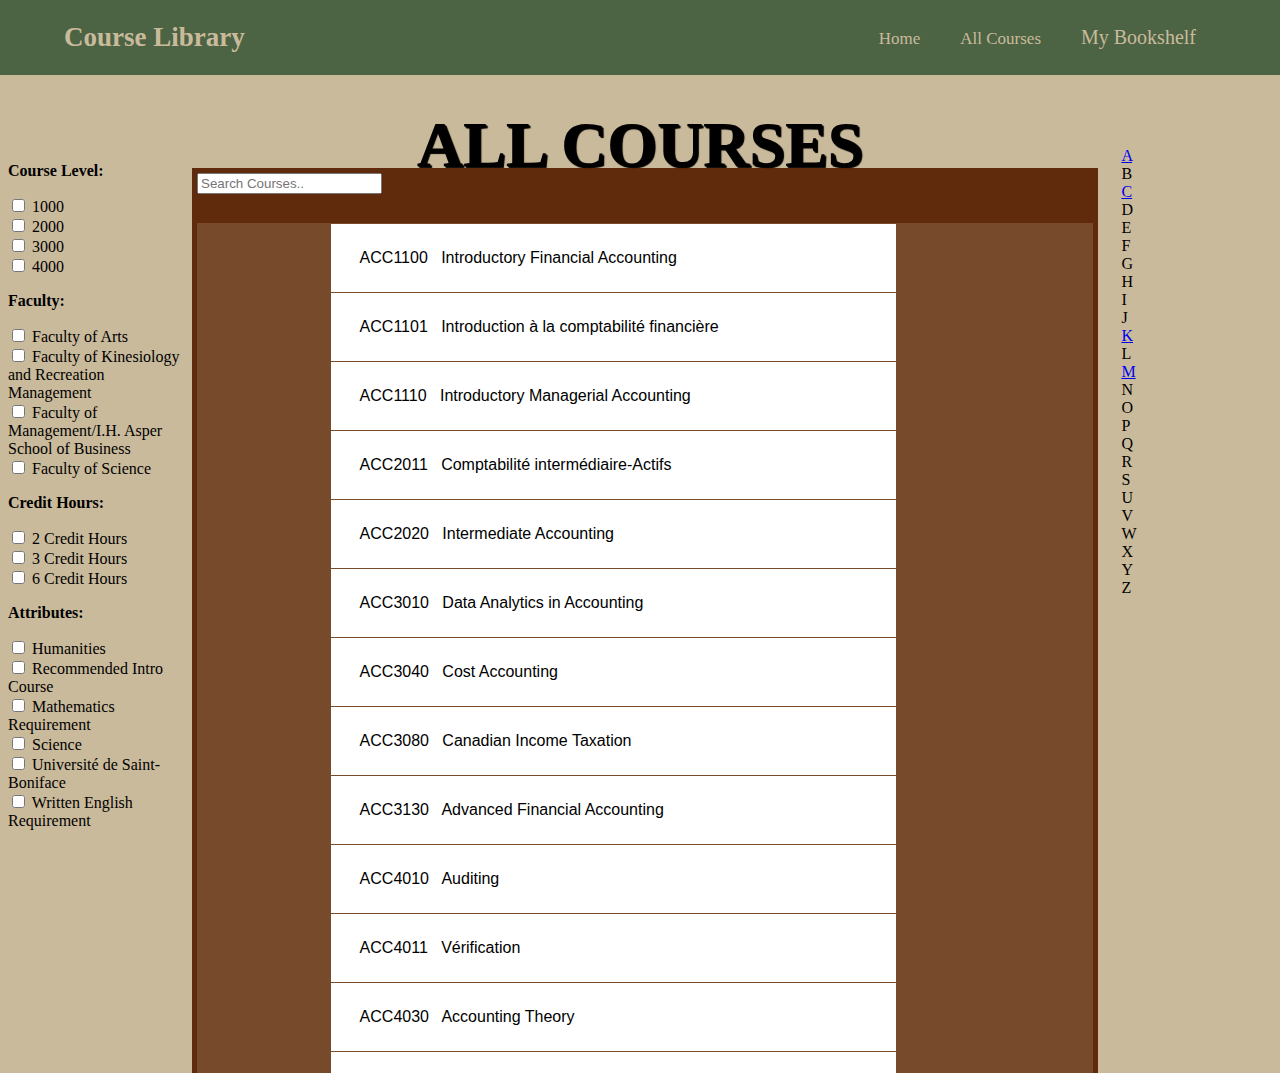
==== commit 4d9bec47: "Add files via upload" ====
--- a/allCourses.html
+++ b/allCourses.html
@@ -111,65 +111,169 @@
           <div class="course" data-id="acc1100" id="A" data-category="1000 fac_mgmt 3cr">
               <div class="popup" onclick="myFunction2()"> ACC1100 &nbsp; Introductory Financial Accounting
                   <span class="popuptext" id="pop2"><img src="classInfoPics/ACC1100.png"></span></div></div>
-          <div class="course" data-id="acc1101" data-category="1000 fac_mgmt 3cr ric fr"> ACC1101 &nbsp; Introduction à la comptabilité financière</div>
+          <div class="course" data-id="acc1101" data-category="1000 fac_mgmt 3cr">
+              <div class="popup" onclick="myFunction3()"> ACC1101 &nbsp; Introduction à la comptabilité financière
+                  <span class="popuptext" id="pop3"><img class="topImg" src="classInfoPics/ACC1101.png"></span></div></div>
           <div class="course" data-id="acc1110" data-category="1000 fac_mgmt 3cr">
               <div class="popup" onclick="myFunction1()"> ACC1110 &nbsp; Introductory Managerial Accounting
                   <span class="popuptext" id="pop1"><img class="topImg" src="classInfoPics/ACC1110.png"></span></div></div>
-          <div class="course" data-id="acc2011" data-category="2000 fac_mgmt 3cr fr"> ACC2011 &nbsp; Comptabilité intermédiaire-Actifs</div>
-          <div class="course" data-id="acc2020" data-category="2000 fac_mgmt 3cr fr"> ACC2020 &nbsp; Intermediate Accounting</div>
-          <div class="course" data-id="acc3010" data-category="3000 fac_mgmt 3cr"> ACC3010 &nbsp; Data Analytics in Accounting</div>
-          <div class="course" data-id="acc3040" data-category="3000 fac_mgmt 3cr"> ACC3040 &nbsp; Cost Accounting</div>
-          <div class="course" data-id="acc3080" data-category="3000 fac_mgmt 3cr"> ACC3080 &nbsp; Canadian Income Taxation</div>
-          <div class="course" data-id="acc3130" data-category="3000 fac_mgmt 3cr"> ACC3130 &nbsp; Advanced Financial Accounting</div>
-          <div class="course" data-id="acc4010" data-category="4000 fac_mgmt 3cr"> ACC4010 &nbsp; Auditing</div>
-          <div class="course" data-id="acc4011" data-category="4000 fac_mgmt 3cr fr"> ACC4011 &nbsp; Vérification</div>
-          <div class="course" data-id="acc4030" data-category="4000 fac_mgmt 3cr"> ACC4030 &nbsp; Accounting Theory</div>
-
-          <div class="course" data-id="asia1750" data-category="1000 fac_arts 6cr humanities ric"> ASIA1750 &nbsp; Introduction to Korean</div>
-          <div class="course" data-id="asia1770" data-category="1000 fac_arts 6cr humanities ric"> ASIA1770 &nbsp; Introduction to Japanese</div>
-          <div class="course" data-id="asia1780" data-category="1000 fac_arts 6cr humanities"> ASIA1780 &nbsp; Basic Sanskrit</div>
-          <div class="course" data-id="asia2750" data-category="2000 fac_arts 6cr humanities"> ASIA2750 &nbsp; Intermediate Korean</div>
-          <div class="course" data-id="asia2770" data-category="2000 fac_arts 6cr humanities"> ASIA2770 &nbsp; Intermediate Japanese</div>
-          <div class="course" data-id="asia2750" data-category="2000 fac_arts 6cr humanities"> ASIA2780 &nbsp; Intermediate Sanskrit</div>
-          <div class="course" data-id="asia3750" data-category="3000 fac_arts 6cr humanities"> ASIA3750 &nbsp; Advanced Korean</div>
-          <div class="course" data-id="asia3770" data-category="3000 fac_arts 6cr humanities"> ASIA3770 &nbsp; Advanced Japanese</div>
-          <div class="course" data-id="asia3792" data-category="3000 fac_arts 3cr humanities"> ASIA3792 &nbsp; Linguistic Analysis of Japanese</div>
-
-          <div class="course" data-id="comp1010" id="C" data-category="1000 fac_science 3cr science ric">COMP1010 &nbsp; Introductory Computer Science 1</div>
-          <div class="course" data-id="comp1012" data-category="1000 fac_science 3cr science ric">COMP1012 &nbsp; Computer Programming for Scientists and Engineers</div>
-          <div class="course" data-id="comp1020" data-category="1000 fac_science 3cr science ric">COMP1020 &nbsp; Introductory Computer Science 2</div>
-          <div class="course" data-id="comp2140" data-category="2000 fac_science 3cr science"> COMP2140&nbsp; Data Structures and Algorithms</div>
-          <div class="course" data-id="comp2150" data-category="2000 fac_science 3cr science"> COMP2150&nbsp; Object Orientation</div>
-          <div class="course" data-id="comp2160" data-category="2000 fac_science 3cr science"> COMP2160&nbsp; Programming Practices</div>
-          <div class="course" data-id="comp3370" data-category="3000 fac_science 3cr science"> COMP3370&nbsp; Computer Organization</div>
-          <div class="course" data-id="comp3380" data-category="3000 fac_science 3cr science"> COMP3380&nbsp; Databases Concepts and Usage</div>
-          <div class="course" data-id="comp3440" data-category="3000 fac_science 3cr science"> COMP3440&nbsp; Programming Language Concepts</div>
-          <div class="course" data-id="comp4710" data-category="4000 fac_science 3cr science">COMP4710 &nbsp; Introduction to Data Mining</div>
-          <div class="course" data-id="comp4740" data-category="4000 fac_science 3cr science">COMP4740 &nbsp; Advanced Databases</div>
-          <div class="course" data-id="comp4820" data-category="4000 fac_science 3cr science">COMP4820 &nbsp; Bioinformatics</div>
-
-          <div class="course" data-id="kin2200" id="K" data-category="2000 fac_kine 3cr"> KIN2200 &nbsp; Basic Trauma and Life Support</div>
-          <div class="course" data-id="kin2610" data-category="2000 fac_kine 3cr"> KIN2610 &nbsp; Health and Physical Aspects of Aging</div>
-          <div class="course" data-id="kin2750" data-category="2000 fac_kine 3cr"> KIN2750 &nbsp; Athletic Therapy Skills</div>
-          <div class="course" data-id="kin3320" data-category="3000 fac_kine 3cr"> KIN3320 &nbsp; Advanced Human Anatomy</div>
-          <div class="course" data-id="kin3400" data-category="3000 fac_kine 3cr"> KIN3400 &nbsp; Therapeutic Modalities</div>
-          <div class="course" data-id="kin3914" data-category="3000 fac_kine 2cr"> KIN3914 &nbsp; Clinical Block Placement</div>
-          <div class="course" data-id="kin4330" data-category="4000 fac_kine 3cr"> KIN4330 &nbsp; Advanced Biomechanics</div>
-          <div class="course" data-id="kin4470" data-category="4000 fac_kine 3cr"> KIN4470 &nbsp; Advanced Exercise Physiology</div>
-          <div class="course" data-id="kin4910" data-category="4000 fac_kine 6cr"> KIN4910 &nbsp; Athletic Therapy Practicum</div>
-
-          <div class="course" data-id="math1220" id="M" data-category="1000 fac_science 3cr math science ric"> MATH1220 &nbsp; Linear Algebra 1</div>
-          <div class="course" data-id="math1510" data-category="1000 fac_science 3cr math science ric"> MATH1510 &nbsp; Applied Calculus 1</div>
-          <div class="course" data-id="math1710" data-category="1000 fac_science 3cr math science ric"> MATH1710 &nbsp; Applied Calculus 2</div>
-          <div class="course" data-id="math2020" data-category="2000 fac_science 3cr math science"> MATH2020 &nbsp; Algebra 1</div>
-          <div class="course" data-id="math2090" data-category="2000 fac_science 3cr math science"> MATH2090 &nbsp; Linear Algebra 2</div>
-          <div class="course" data-id="math2740" data-category="2000 fac_science 3cr math science"> MATH2180 &nbsp; Real Analysis 1</div>
-          <div class="course" data-id="math3470" data-category="3000 fac_science 3cr math science"> MATH3470 &nbsp; Real Analysis 2</div>
-          <div class="course" data-id="math3472" data-category="3000 fac_science 3cr math science"> MATH3472 &nbsp; Real Analysis 3</div>
-          <div class="course" data-id="math3480" data-category="3000 fac_science 3cr math science"> MATH3480 &nbsp; Set Theory</div>
-          <div class="course" data-id="math4320" data-category="4000 fac_science 3cr math science"> MATH4320 &nbsp; Dynamical Systems</div>
-          <div class="course" data-id="math4380" data-category="4000 fac_science 3cr math science"> MATH4380 &nbsp; Mathematical Biology</div>
-          <div class="course" data-id="math4470" data-category="4000 fac_science 3cr math science"> MATH4470 &nbsp; Rings and Modules</div>
+          <div class="course" data-id="acc2011" data-category="1000 fac_mgmt 3cr">
+              <div class="popup" onclick="myFunction4()"> ACC2011 &nbsp; Comptabilité intermédiaire-Actifs
+                  <span class="popuptext" id="pop4"><img class="topImg" src="classInfoPics/ACC2011.png"></span></div></div>
+          <div class="course" data-id="acc2020" data-category="1000 fac_mgmt 3cr">
+              <div class="popup" onclick="myFunction5()"> ACC2020 &nbsp; Intermediate Accounting
+                  <span class="popuptext" id="pop5"><img class="topImg" src="classInfoPics/ACC2020.png"></span></div></div>
+          <div class="course" data-id="acc3010" data-category="1000 fac_mgmt 3cr">
+              <div class="popup" onclick="myFunction6()"> ACC3010 &nbsp; Data Analytics in Accounting
+                  <span class="popuptext" id="pop6"><img class="topImg" src="classInfoPics/ACC3010.png"></span></div></div>
+          <div class="course" data-id="acc3040" data-category="1000 fac_mgmt 3cr">
+              <div class="popup" onclick="myFunction7()"> ACC3040 &nbsp; Cost Accounting
+                  <span class="popuptext" id="pop7"><img class="topImg" src="classInfoPics/ACC3040.png"></span></div></div>
+          <div class="course" data-id="acc3080" data-category="1000 fac_mgmt 3cr">
+              <div class="popup" onclick="myFunction8()"> ACC3080 &nbsp; Canadian Income Taxation
+                  <span class="popuptext" id="pop8"><img class="topImg" src="classInfoPics/ACC3080.png"></span></div></div>
+          <div class="course" data-id="acc3130" data-category="1000 fac_mgmt 3cr">
+              <div class="popup" onclick="myFunction9()"> ACC3130 &nbsp; Advanced Financial Accounting
+                  <span class="popuptext" id="pop9"><img class="topImg" src="classInfoPics/ACC3130.png"></span></div></div>
+          <div class="course" data-id="acc4010" data-category="1000 fac_mgmt 3cr">
+              <div class="popup" onclick="myFunction10()"> ACC4010 &nbsp; Auditing
+                  <span class="popuptext" id="pop10"><img class="topImg" src="classInfoPics/ACC4010.png"></span></div></div>
+          <div class="course" data-id="acc4011" data-category="1000 fac_mgmt 3cr">
+              <div class="popup" onclick="myFunction11()"> ACC4011 &nbsp; Vérification
+                  <span class="popuptext" id="pop11"><img class="topImg" src="classInfoPics/ACC4011.png"></span></div></div>
+          <div class="course" data-id="acc4030" data-category="1000 fac_mgmt 3cr">
+              <div class="popup" onclick="myFunction12()"> ACC4030 &nbsp; Accounting Theory
+                  <span class="popuptext" id="pop12"><img class="topImg" src="classInfoPics/ACC4030.png"></span></div></div>
+
+          <div class="course" data-id="asia1750" data-category="1000 fac_arts 6cr humanities ric">
+              <div class="popup" onclick="myFunction121()"> ASIA1750 &nbsp; Introduction to Korean
+                  <span class="popuptext" id="pop121"><img class="topImg" src="classInfoPics/ASIA1750.png"></span></div></div>
+          <div class="course" data-id="asia1770" data-category="1000 fac_arts 6cr humanities ric">
+              <div class="popup" onclick="myFunction122()"> ASIA1770 &nbsp; Introduction to Japanese
+                  <span class="popuptext" id="pop122"><img class="topImg" src="classInfoPics/ASIA1770.png"></span></div></div>
+          <div class="course" data-id="asia1780" data-category="1000 fac_arts 6cr humanities">
+              <div class="popup" onclick="myFunction123()"> ASIA1780 &nbsp; Basic Sanskrit
+                  <span class="popuptext" id="pop123"><img class="topImg" src="classInfoPics/ASIA1780.png"></span></div></div>
+          <div class="course" data-id="asia2750" data-category="2000 fac_arts 6cr humanities">
+            <div class="popup" onclick="myFunction124()"> ASIA2750 &nbsp; Intermediate Korean
+                <span class="popuptext" id="pop124"><img class="topImg" src="classInfoPics/ASIA2750.png"></span></div></div>
+          <div class="course" data-id="asia2770" data-category="2000 fac_arts 6cr humanities">
+              <div class="popup" onclick="myFunction125()"> ASIA2770 &nbsp; Intermediate Japanese
+                  <span class="popuptext" id="pop125"><img class="topImg" src="classInfoPics/ASIA2770.png"></span></div></div>
+          <div class="course" data-id="asia2750" data-category="2000 fac_arts 6cr humanities">
+              <div class="popup" onclick="myFunction126()"> ASIA2750 &nbsp; Intermediate Sanskrit
+                  <span class="popuptext" id="pop126"><img class="topImg" src="classInfoPics/ASIA2750.png"></span></div></div>
+          <div class="course" data-id="asia3750" data-category="3000 fac_arts 6cr humanities">
+              <div class="popup" onclick="myFunction127()"> ASIA3750 &nbsp; Advanced Korean
+                  <span class="popuptext" id="pop127"><img class="topImg" src="classInfoPics/ASIA3750.png"></span></div></div>
+          <div class="course" data-id="asia3770" data-category="3000 fac_arts 6cr humanities">
+              <div class="popup" onclick="myFunction128()"> ASIA3770 &nbsp; Advanced Japanese
+                  <span class="popuptext" id="pop128"><img class="topImg" src="classInfoPics/ASIA3770.png"></span></div></div>
+          <div class="course" data-id="asia3792" data-category="3000 fac_arts 3cr humanities">
+              <div class="popup" onclick="myFunction129()"> ASIA3792 &nbsp; Linguistic Analysis of Japanese
+                  <span class="popuptext" id="pop129"><img class="topImg" src="classInfoPics/ASIA3792.png"></span></div></div>
+
+          <div class="course" data-id="comp1010" id="C" data-category="1000 fac_mgmt 3cr">
+              <div class="popup" onclick="myFunction13()"> COMP1010 &nbsp; Introductory Computer Science 1
+                  <span class="popuptext" id="pop13"><img src="classInfoPics/COMP1010.png"></span></div></div>
+          <div class="course" data-id="comp1012" data-category="1000 fac_mgmt 3cr">
+              <div class="popup" onclick="myFunction14()"> COMP1012 &nbsp; Computer Programming for Scientists and Engineers
+                  <span class="popuptext" id="pop14"><img src="classInfoPics/COMP1012.png"></span></div></div>
+          <div class="course" data-id="comp1020" data-category="1000 fac_mgmt 3cr">
+              <div class="popup" onclick="myFunction15()"> COMP1020 &nbsp; Introductory Computer Science 2
+                  <span class="popuptext" id="pop15"><img src="classInfoPics/COMP1020.png"></span></div></div>
+          <div class="course" data-id="comp2140" data-category="1000 fac_mgmt 3cr">
+              <div class="popup" onclick="myFunction16()"> COMP2140 &nbsp; Data Structures and Algorithms
+                  <span class="popuptext" id="pop16"><img src="classInfoPics/COMP2140.png"></span></div></div>
+          <div class="course" data-id="comp2150" data-category="1000 fac_mgmt 3cr">
+              <div class="popup" onclick="myFunction17()"> COMP2150 &nbsp; Object Orientation
+                  <span class="popuptext" id="pop17"><img src="classInfoPics/COMP2150.png"></span></div></div>
+          <div class="course" data-id="comp2160" data-category="1000 fac_mgmt 3cr">
+              <div class="popup" onclick="myFunction18()"> COMP2160 &nbsp; Programming Practices
+                  <span class="popuptext" id="pop18"><img src="classInfoPics/COMP2160.png"></span></div></div>
+          <div class="course" data-id="comp3370" data-category="1000 fac_mgmt 3cr">
+              <div class="popup" onclick="myFunction19()"> COMP3370 &nbsp; Computer Organization
+                  <span class="popuptext" id="pop19"><img src="classInfoPics/COMP3370.png"></span></div></div>
+          <div class="course" data-id="comp3380" data-category="1000 fac_mgmt 3cr">
+              <div class="popup" onclick="myFunction20()"> COMP3380 &nbsp; Databases Concepts and Usage
+                  <span class="popuptext" id="pop20"><img src="classInfoPics/COMP3380.png"></span></div></div>
+          <div class="course" data-id="comp3440" data-category="1000 fac_mgmt 3cr">
+              <div class="popup" onclick="myFunction21()"> COMP3440 &nbsp; Programming Language Concepts
+                  <span class="popuptext" id="pop21"><img src="classInfoPics/COMP3440.png"></span></div></div>
+          <div class="course" data-id="comp4170" data-category="1000 fac_mgmt 3cr">
+              <div class="popup" onclick="myFunction22()"> COMP4170 &nbsp; Introduction to Data Mining
+                  <span class="popuptext" id="pop22"><img src="classInfoPics/COMP4710.png"></span></div></div>
+          <div class="course" data-id="comp4740" data-category="1000 fac_mgmt 3cr">
+              <div class="popup" onclick="myFunction23()"> COMP4740 &nbsp; Advanced Databases
+                  <span class="popuptext" id="pop23"><img src="classInfoPics/COMP4740.png"></span></div></div>
+          <div class="course" data-id="comp4820" data-category="1000 fac_mgmt 3cr">
+              <div class="popup" onclick="myFunction24()"> COMP4820 &nbsp; Bioinformatics
+                  <span class="popuptext" id="pop24"><img src="classInfoPics/COMP4820.png"></span></div></div>
+
+          <div class="course" data-id="kin2200" id="K" data-category="2000 fac_kine 3cr">
+              <div class="popup" onclick="myFunction100()"> KIN2200 &nbsp; Basic Trauma and Life Support
+                  <span class="popuptext" id="pop100"><img class="topImg" src="classInfoPics/KIN2200.png"></span></div></div>
+          <div class="course" data-id="kin2610" data-category="2000 fac_kine 3cr">
+              <div class="popup" onclick="myFunction101()"> KIN2610 &nbsp; Health and Physical Aspects of Aging
+                  <span class="popuptext" id="pop101"><img class="topImg" src="classInfoPics/KIN2610.png"></span></div></div>
+          <div class="course" data-id="kin2750" data-category="2000 fac_kine 3cr">
+              <div class="popup" onclick="myFunction102()"> KIN2750 &nbsp; Athletic Therapy Skills
+                  <span class="popuptext" id="pop102"><img class="topImg" src="classInfoPics/KIN2750.png"></span></div></div>
+          <div class="course" data-id="kin3320" data-category="3000 fac_kine 3cr">
+              <div class="popup" onclick="myFunction103()"> KIN3320 &nbsp; Advanced Human Anatomy
+                  <span class="popuptext" id="pop103"><img class="topImg" src="classInfoPics/KIN3320.png"></span></div></div>
+          <div class="course" data-id="kin3400" data-category="3000 fac_kine 3cr">
+              <div class="popup" onclick="myFunction104()"> KIN3400 &nbsp; Therapeutic Modalities
+                  <span class="popuptext" id="pop104"><img class="topImg" src="classInfoPics/KIN3400.png"></span></div></div>
+          <div class="course" data-id="kin3914" data-category="3000 fac_kine 2cr">
+              <div class="popup" onclick="myFunction105()"> KIN3914 &nbsp; Clinical Block Placement
+                  <span class="popuptext" id="pop105"><img class="topImg" src="classInfoPics/KIN3914.png"></span></div></div>
+          <div class="course" data-id="kin4330" data-category="4000 fac_kine 3cr">
+              <div class="popup" onclick="myFunction106()"> KIN4330 &nbsp; Advanced Biomechanics
+                  <span class="popuptext" id="pop106"><img class="topImg" src="classInfoPics/ACC1110.png"></span></div></div>
+          <div class="course" data-id="kin4470" data-category="4000 fac_kine 3cr">
+              <div class="popup" onclick="myFunction107()"> KIN4470 &nbsp; Advanced Exercise Physiology
+                  <span class="popuptext" id="pop107"><img class="topImg" src="classInfoPics/KIN4470.png"></span></div></div>
+          <div class="course" data-id="kin4910" data-category="4000 fac_kine 6cr">
+              <div class="popup" onclick="myFunction108()"> KIN4910 &nbsp; Athletic Therapy Practicum
+                  <span class="popuptext" id="pop108"><img class="topImg" src="classInfoPics/KIN4910.png"></span></div></div>
+
+          <div class="course" data-id="math1220" id="M" data-category="1000 fac_science 3cr math science ric">
+              <div class="popup" onclick="myFunction109()"> MATH1220 &nbsp; Linear Algebra 1
+                  <span class="popuptext" id="pop109"><img class="topImg" src="classInfoPics/MATH1220.png"></span></div></div>
+          <div class="course" data-id="math1510" data-category="1000 fac_science 3cr math science ric">
+              <div class="popup" onclick="myFunction110()"> MATH1510 &nbsp; Applied Calculus 1
+                  <span class="popuptext" id="pop110"><img class="topImg" src="classInfoPics/MATH1510.png"></span></div></div>
+          <div class="course" data-id="math1710" data-category="1000 fac_science 3cr math science ric">
+              <div class="popup" onclick="myFunction111()"> MATH1710 &nbsp; Applied Calculus 2
+                  <span class="popuptext" id="pop111"><img class="topImg" src="classInfoPics/MATH1710.png"></span></div></div>
+          <div class="course" data-id="math2020" data-category="2000 fac_science 3cr math science">
+              <div class="popup" onclick="myFunction112()"> MATH2020 &nbsp; Algebra 1
+                  <span class="popuptext" id="pop112"><img class="topImg" src="classInfoPics/MATH2020.png"></span></div></div>
+          <div class="course" data-id="math2090" data-category="2000 fac_science 3cr math science">
+              <div class="popup" onclick="myFunction113()"> MATH2090 &nbsp; Linear Algebra 2
+                  <span class="popuptext" id="pop113"><img class="topImg" src="classInfoPics/MATH2090.png"></span></div></div>
+          <div class="course" data-id="math2740" data-category="2000 fac_science 3cr math science">
+              <div class="popup" onclick="myFunction114()"> MATH2180 &nbsp; Real Analysis 1
+                  <span class="popuptext" id="pop114"><img class="topImg" src="classInfoPics/MATH2180.png"></span></div></div>
+          <div class="course" data-id="math3470" data-category="3000 fac_science 3cr math science">
+              <div class="popup" onclick="myFunction115()"> MATH3470 &nbsp; Real Analysis 2
+                  <span class="popuptext" id="pop115"><img class="topImg" src="classInfoPics/MATH3470.png"></span></div></div>
+          <div class="course" data-id="math3472" data-category="3000 fac_science 3cr math science">
+              <div class="popup" onclick="myFunction116()"> MATH3472 &nbsp; Real Analysis 3
+                  <span class="popuptext" id="pop116"><img class="topImg" src="classInfoPics/MATH3472.png"></span></div></div>
+          <div class="course" data-id="math3480" data-category="3000 fac_science 3cr math science">
+              <div class="popup" onclick="myFunction117()"> MATH3480 &nbsp; Set Theory
+                  <span class="popuptext" id="pop117"><img class="topImg" src="classInfoPics/MATH3480.png"></span></div></div>
+          <div class="course" data-id="math4320" data-category="4000 fac_science 3cr math science">
+              <div class="popup" onclick="myFunction118()"> MATH4320 &nbsp; Dynamical Systems
+                  <span class="popuptext" id="pop118"><img class="topImg" src="classInfoPics/MATH4320.png"></span></div></div>
+          <div class="course" data-id="math4380" data-category="4000 fac_science 3cr math science">
+              <div class="popup" onclick="myFunction119()"> MATH4380 &nbsp; Mathematical Biology
+                  <span class="popuptext" id="pop119"><img class="topImg" src="classInfoPics/MATH4380.png"></span></div></div>
+          <div class="course" data-id="math4470" data-category="4000 fac_science 3cr math science">
+              <div class="popup" onclick="myFunction120()"> MATH4470 &nbsp; Rings and Modules
+                  <span class="popuptext" id="pop120"><img class="topImg" src="classInfoPics/MATH4470.png"></span></div></div>
           <a class="anchors" id = "Z"></a>
 
       </div>
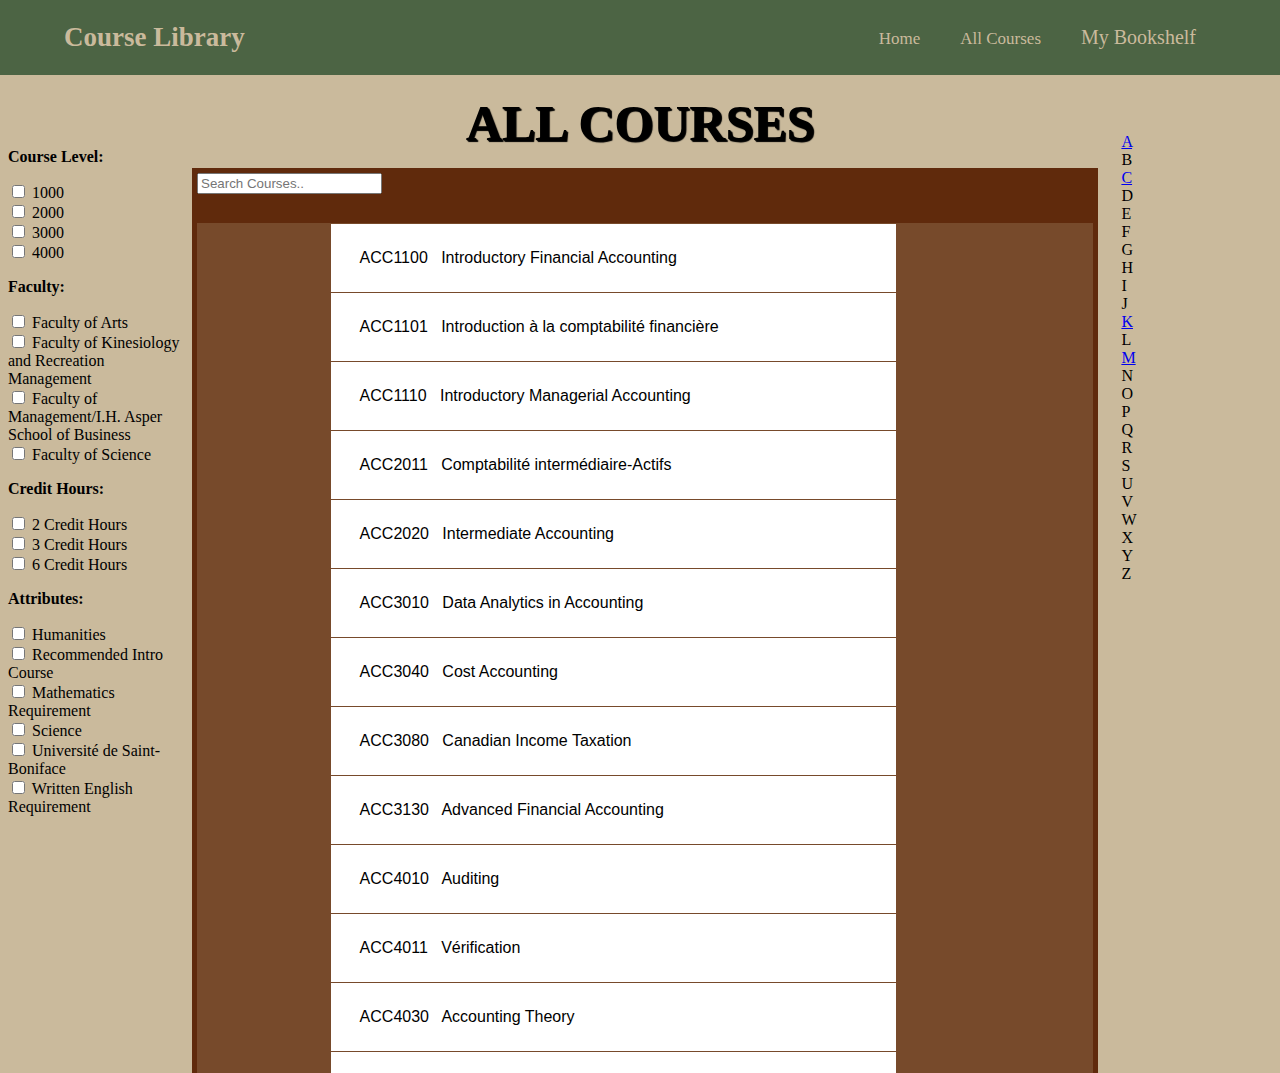
==== commit d18bdbcd: "Add files via upload" ====
--- a/allCourses.html
+++ b/allCourses.html
@@ -88,16 +88,20 @@
 </div>
 
   <div class="container">
+
       <div class="shelfNav">
           <div class ="course-search">
-              <input id="searchbar" onkeyup="search_course()" type="text"
+              <input id="searchbar" onkeyup="search_course()" type="search"
                      name="search" placeholder="Search Courses..">
               <script src="script.js"></script>
           </div>
-
       </div>
 
+      <div class = "empty_message" id="empty_message" style="display:none"> No Courses Found</div>
+
       <div class="courses">
+
+
           <!----------------FOR ANYBODY WORKING ON THE POPUPS, IM SORRY------------------------------->
           <!--Hello, a message from the bringer of pain, Taren. I tried, I really did. I cannot find a
           solution to this problem other than this, and its more tedious that painting a wall with
@@ -111,16 +115,16 @@
           <div class="course" data-id="acc1100" id="A" data-category="1000 fac_mgmt 3cr">
               <div class="popup" onclick="myFunction2()"> ACC1100 &nbsp; Introductory Financial Accounting
                   <span class="popuptext" id="pop2"><img src="classInfoPics/ACC1100.png"></span></div></div>
-          <div class="course" data-id="acc1101" data-category="1000 fac_mgmt 3cr">
+          <div class="course" data-id="acc1101" data-category="1000 fac_mgmt 3cr fr">
               <div class="popup" onclick="myFunction3()"> ACC1101 &nbsp; Introduction à la comptabilité financière
                   <span class="popuptext" id="pop3"><img class="topImg" src="classInfoPics/ACC1101.png"></span></div></div>
           <div class="course" data-id="acc1110" data-category="1000 fac_mgmt 3cr">
               <div class="popup" onclick="myFunction1()"> ACC1110 &nbsp; Introductory Managerial Accounting
                   <span class="popuptext" id="pop1"><img class="topImg" src="classInfoPics/ACC1110.png"></span></div></div>
-          <div class="course" data-id="acc2011" data-category="1000 fac_mgmt 3cr">
+          <div class="course" data-id="acc2011" data-category="1000 fac_mgmt 3cr fr">
               <div class="popup" onclick="myFunction4()"> ACC2011 &nbsp; Comptabilité intermédiaire-Actifs
                   <span class="popuptext" id="pop4"><img class="topImg" src="classInfoPics/ACC2011.png"></span></div></div>
-          <div class="course" data-id="acc2020" data-category="1000 fac_mgmt 3cr">
+          <div class="course" data-id="acc2020" data-category="1000 fac_mgmt 3cr ">
               <div class="popup" onclick="myFunction5()"> ACC2020 &nbsp; Intermediate Accounting
                   <span class="popuptext" id="pop5"><img class="topImg" src="classInfoPics/ACC2020.png"></span></div></div>
           <div class="course" data-id="acc3010" data-category="1000 fac_mgmt 3cr">
@@ -274,7 +278,6 @@
           <div class="course" data-id="math4470" data-category="4000 fac_science 3cr math science">
               <div class="popup" onclick="myFunction120()"> MATH4470 &nbsp; Rings and Modules
                   <span class="popuptext" id="pop120"><img class="topImg" src="classInfoPics/MATH4470.png"></span></div></div>
-          <a class="anchors" id = "Z"></a>
 
       </div>
       <script src='https://ajax.googleapis.com/ajax/libs/jquery/3.7.1/jquery.min.js'></script><script  src="script.js"></script>
--- a/allCourses.css
+++ b/allCourses.css
@@ -75,7 +75,7 @@
     background-color: red;
     text-align: center;
     font-family: Inknut Antiqua;
-    font-size: 64px;
+    font-size: 50px;
     font-weight: 700;
     text-shadow:
             1px 1px 1px black,
@@ -119,6 +119,7 @@
     margin:0 0 1px;
     position:relative;
     list-style: none;
+    visibility: visible;
     background: white;
     color: black;
     transition-duration: 0.2s;
@@ -138,6 +139,12 @@
     user-select: none;
 }
 
+.empty_message {
+    color: white;
+    font-size: x-large;
+    text-align: center;
+    margin-top: 60px;
+}
 
 /* Popup container - can be anything you want */
 .popup {
